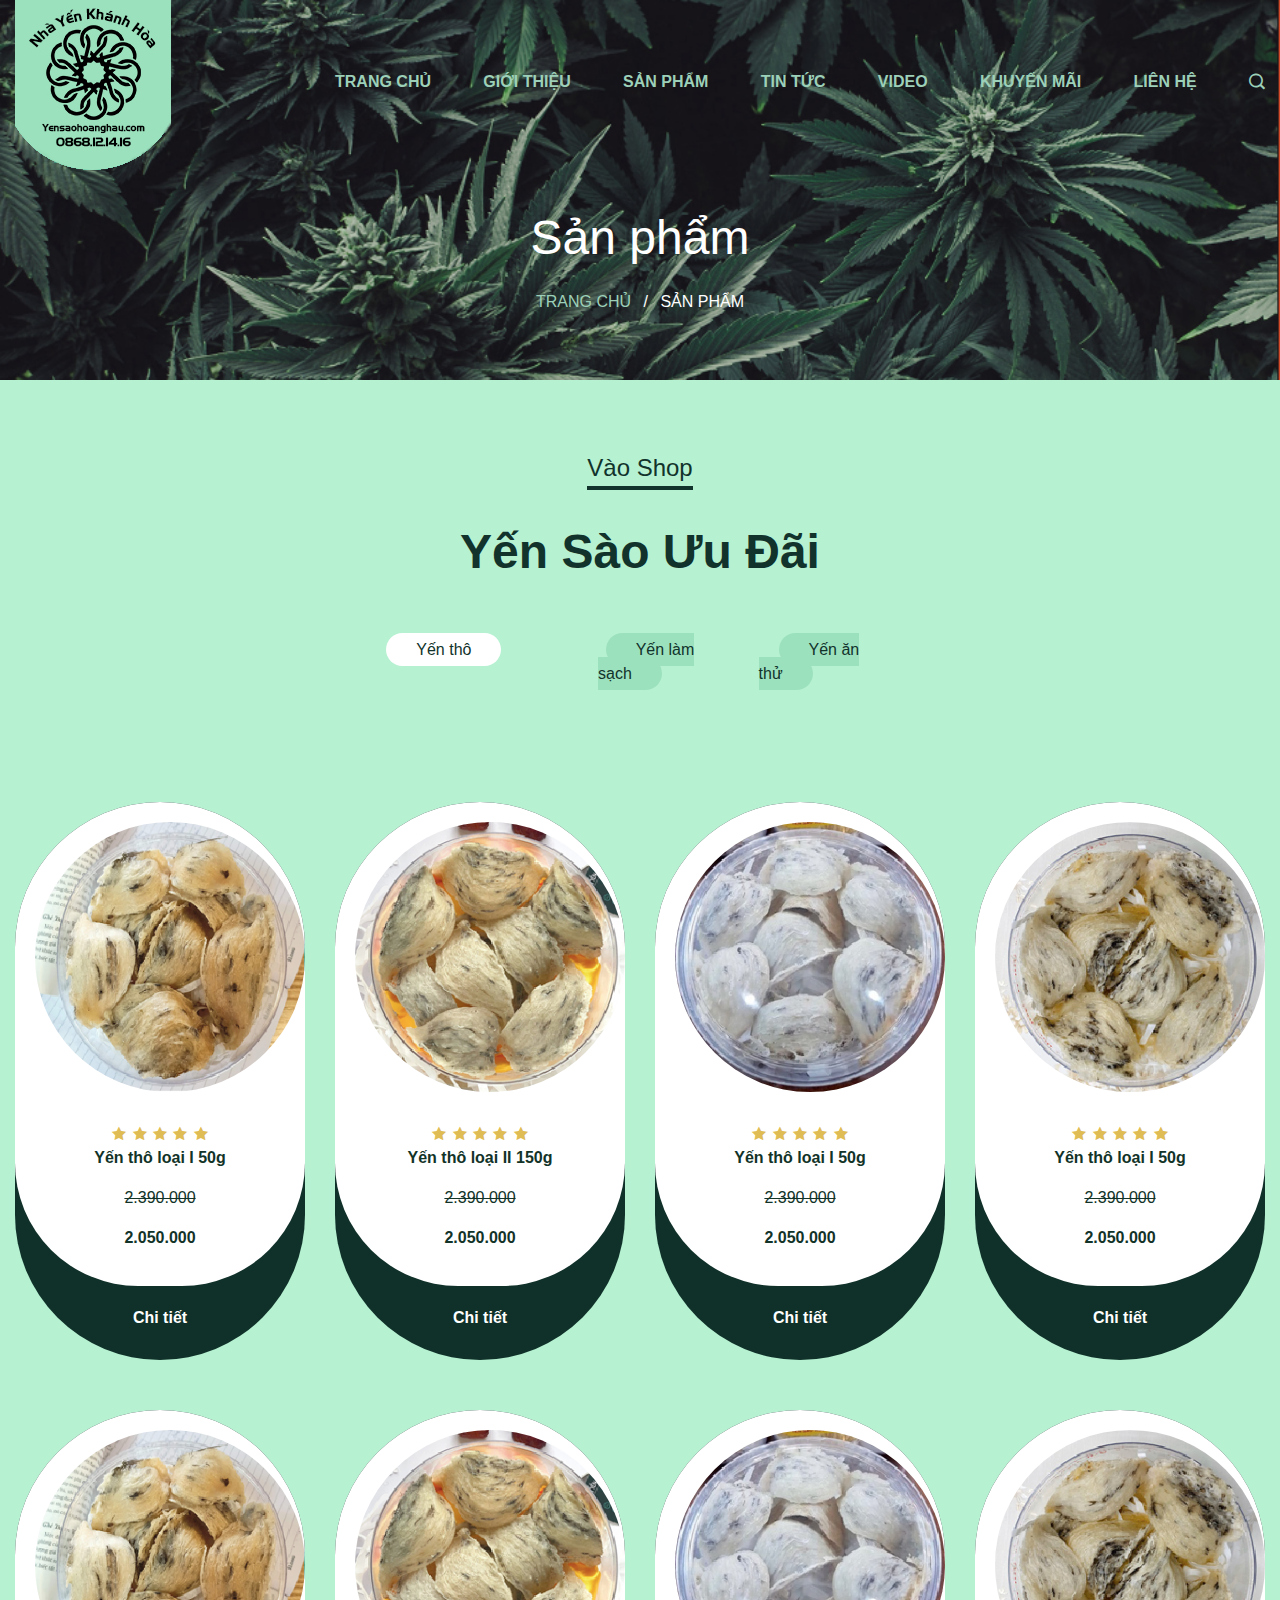
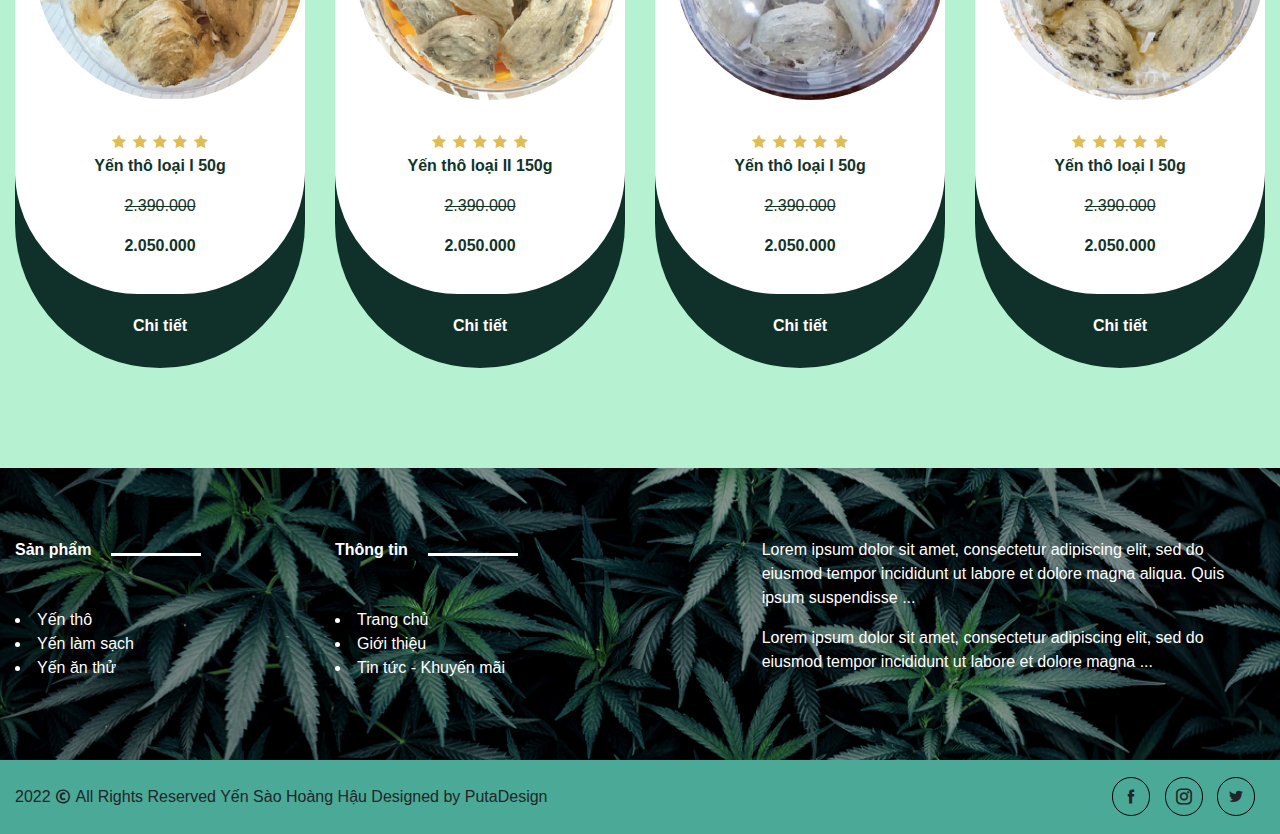
==== page/sanpham.html @ fa3a98c2 "Add files via upload" ====
<!DOCTYPE html>
<html lang="en">
<head>
    <meta charset="UTF-8">
    <meta name="viewport" content="width=device-width, initial-scale=1.0">
    <meta http-equiv="X-UA-Compatible" content="ie=edge">
    <link rel="stylesheet" href="../css/style.css" />
    <link rel="stylesheet" type="text/css" href="../css/animate.css">
	<link rel="stylesheet" type="text/css" href="../css/bootstrap.css">
	<link rel="stylesheet" type="text/css" href="../css/slick.css">
    <link rel="stylesheet" href="https://fonts.googleapis.com/css?family=Lato:100,300,400,700,900" rel="stylesheet">
    <link rel="stylesheet" href="../font/icofont/icofont.min.css">
    <script type="text/javascript" src="../js/script.js"></script>
    <title>Sản phẩm</title>
</head>
	
<body>
    <section class="content">
    	<header class="header-page">
    		<section class="container">
    			<div class="row">
    				<div class="col-xl-3 col-md-3 col-6 col">
    					<img src="../img/logo.png">
    				</div>
    				<div class="col-xl-9 col-md-9 col-6 col">
    					<ul class="menu-pc menu-pc-page">
    						<li><a href="../index.html">TRANG CHỦ</a></li>
    						<li><a href="#">GIỚI THIỆU</a></li>
    						<li><a href="../page/sanpham.html">SẢN PHẨM</a></li>
    						<li><a href="../page/tintuc.html">TIN TỨC</a></li>
    						<li><a href="#">VIDEO</a></li>
    						<li><a href="#">KHUYẾN MÃI</a></li>
    						<li><a href="../page/lienhe.html">LIÊN HỆ</a></li>
    						<li><i class="icofont-search-1 icon"></i></li>
    					</ul>
    					<div class="btn-moblie">
    						<button onclick="nav1Function()">
    							<i class="icofont-navigation-menu"></i>
    						</button>
    					</div>
    				</div>
    			</div>
    			<ul class="menu-mb" id="menu-mb">
    				<div class="header-nav-mb">
    					<img src="../img/logo.png" class="logo-mobile">
    					<span><i class="icofont-close-line-circled" onclick="nav1Function()"></i></span>
    				</div>
    						<li><a href="../index.html">Trang chủ</a></li>
    						<li><a href="#">Giới thiệu</a></li>
    						<li><a href="../page/sanpham.html">Sản phẩm</a></li>
    						<li><a href="../page/tintuc.html">Tin tức</a></li>
    						<li><a href="#">Video</a></li>
    						<li><a href="#">Khuyến mãi</a></li>
    						<li><a href="../page/lienhe.html">Liên hệ</a></li>
    						
    					</ul>
    		</section>
            <section>
                <div class="container">
                    <div class="title-page">
                        <p class="name-page">Sản phẩm</p>
                        <p class="breadrum"><span>TRANG CHỦ </span> &ensp;/&ensp; SẢN PHẨM</p>
                    </div>
                </div>
            </section>
    	</header>
    	<main>
    		<section class="show-shop-page">
                <div class="container">
                    <div class="header-shop">
                        <a href="#" class="link-shop-2 title-page-show">Vào Shop</a>
                        <p class="title-show-shop">Yến Sào Ưu Đãi</p>
                        <div class="nav-shop">
                            <div class="row">
                                <div class="col-xl-4 col-md-4 col-12 col">
                                    <p class="sideleft-btn-link "><a href="#" class="btn-link focus">Yến thô</a></p>
                                </div>
                                <div class="col-xl-4 col-md-4 col-12 col">
                                    <p ><a href="#" class="btn-link">Yến làm sạch</a></p>
                                </div>
                                <div class="col-xl-4 col-md-4 col-12 col">
                                    <p class="sideright-btn-link"><a href="#" class="btn-link">Yến ăn thử</a></p>
                                </div>
                            </div>
                        </div>
                    </div>
                    <div class="slide-show">
                        <div class="image-slider row">
                          <div class="image-item col-xl-3 col-md-4 col-12 col">
                            <a href="../page/sanphamchitiet.html">
                                <div class="image">
                                    <div class="slide-infor">
                                        <img src="../img/yensao1.png" alt="" class="img-click"/>
                                        <div class="rate-star">
                                            <span><i class="icofont-star"></i></span>
                                            <span><i class="icofont-star"></i></span>
                                            <span><i class="icofont-star"></i></span>
                                            <span><i class="icofont-star"></i></span>
                                            <span><i class="icofont-star"></i></span>
                                        </div>
                                        <p class="product-title">Yến thô loại I 50g</p>
                                        <p class="product-sales-price">2.390.000</p>
                                        <p class="product-price">2.050.000</p>
                                    </div>
                                    <p class="view-more">Chi tiết</p>
                                </div>
                            </a>
                          </div>


                          <div class="image-item  col-xl-3 col-md-4 col-12 col">
                            <a href="../page/sanphamchitiet.html">
                                <div class="image">
                                    <div class="slide-infor">
                                        <img src="../img/yensao2.png" alt="" class="img-click"/>
                                        <div class="rate-star">
                                            <span><i class="icofont-star"></i></span>
                                            <span><i class="icofont-star"></i></span>
                                            <span><i class="icofont-star"></i></span>
                                            <span><i class="icofont-star"></i></span>
                                            <span><i class="icofont-star"></i></span>
                                        </div>
                                        <p class="product-title">Yến thô loại II 150g</p>
                                        <p class="product-sales-price">2.390.000</p>
                                        <p class="product-price">2.050.000</p>
                                    </div>
                                    <p class="view-more">Chi tiết</p>
                                </div>
                            </a>
                          </div>


                          <div class="image-item  col-xl-3 col-md-4 col-12 col">
                            <a href="../page/sanphamchitiet.html">
                                <div class="image">
                                    <div class="slide-infor">
                                        <img src="../img/yensao3.png" alt="" class="img-click"/>
                                        <div class="rate-star">
                                            <span><i class="icofont-star"></i></span>
                                            <span><i class="icofont-star"></i></span>
                                            <span><i class="icofont-star"></i></span>
                                            <span><i class="icofont-star"></i></span>
                                            <span><i class="icofont-star"></i></span>
                                        </div>
                                        <p class="product-title">Yến thô loại I 50g</p>
                                        <p class="product-sales-price">2.390.000</p>
                                        <p class="product-price">2.050.000</p>
                                    </div>
                                    <p class="view-more">Chi tiết</p>
                                </div>
                            </a>
                          </div>


                          <div class="image-item  col-xl-3 col-md-4 col-12 col">
                            <a href="../page/sanphamchitiet.html">
                                <div class="image">
                                    <div class="slide-infor">
                                        <img src="../img/yensao4.png" alt="" class="img-click"/>
                                        <div class="rate-star">
                                            <span><i class="icofont-star"></i></span>
                                            <span><i class="icofont-star"></i></span>
                                            <span><i class="icofont-star"></i></span>
                                            <span><i class="icofont-star"></i></span>
                                            <span><i class="icofont-star"></i></span>
                                        </div>
                                        <p class="product-title">Yến thô loại I 50g</p>
                                        <p class="product-sales-price">2.390.000</p>
                                        <p class="product-price">2.050.000</p>
                                    </div>
                                    <p class="view-more">Chi tiết</p>
                                </div>
                            </a>
                          </div>

                          <div class="image-item col-xl-3 col-md-4 col-12 col">
                            <a href="../page/sanphamchitiet.html">
                                <div class="image">
                                    <div class="slide-infor">
                                        <img src="../img/yensao1.png" alt="" class="img-click"/>
                                        <div class="rate-star">
                                            <span><i class="icofont-star"></i></span>
                                            <span><i class="icofont-star"></i></span>
                                            <span><i class="icofont-star"></i></span>
                                            <span><i class="icofont-star"></i></span>
                                            <span><i class="icofont-star"></i></span>
                                        </div>
                                        <p class="product-title">Yến thô loại I 50g</p>
                                        <p class="product-sales-price">2.390.000</p>
                                        <p class="product-price">2.050.000</p>
                                    </div>
                                    <p class="view-more">Chi tiết</p>
                                </div>
                            </a>
                          </div>



                          <div class="image-item  col-xl-3 col-md-4 col-12 col">
                            <a href="../page/sanphamchitiet.html">
                                <div class="image">
                                    <div class="slide-infor">
                                        <img src="../img/yensao2.png" alt="" class="img-click"/>
                                        <div class="rate-star">
                                            <span><i class="icofont-star"></i></span>
                                            <span><i class="icofont-star"></i></span>
                                            <span><i class="icofont-star"></i></span>
                                            <span><i class="icofont-star"></i></span>
                                            <span><i class="icofont-star"></i></span>
                                        </div>
                                        <p class="product-title">Yến thô loại II 150g</p>
                                        <p class="product-sales-price">2.390.000</p>
                                        <p class="product-price">2.050.000</p>
                                    </div>
                                    <p class="view-more">Chi tiết</p>
                                </div>
                            </a>
                          </div>


                          <div class="image-item  col-xl-3 col-md-4 col-12 col">
                            <a href="../page/sanphamchitiet.html">
                                <div class="image">
                                    <div class="slide-infor">
                                        <img src="../img/yensao3.png" alt="" class="img-click"/>
                                        <div class="rate-star">
                                            <span><i class="icofont-star"></i></span>
                                            <span><i class="icofont-star"></i></span>
                                            <span><i class="icofont-star"></i></span>
                                            <span><i class="icofont-star"></i></span>
                                            <span><i class="icofont-star"></i></span>
                                        </div>
                                        <p class="product-title">Yến thô loại I 50g</p>
                                        <p class="product-sales-price">2.390.000</p>
                                        <p class="product-price">2.050.000</p>
                                    </div>
                                    <p class="view-more">Chi tiết</p>
                                </div>
                            </a>
                          </div>


                          <div class="image-item  col-xl-3 col-md-4 col-12 col">
                            <a href="../page/sanphamchitiet.html">
                                <div class="image">
                                    <div class="slide-infor">
                                        <img src="../img/yensao4.png" alt="" class="img-click"/>
                                        <div class="rate-star">
                                            <span><i class="icofont-star"></i></span>
                                            <span><i class="icofont-star"></i></span>
                                            <span><i class="icofont-star"></i></span>
                                            <span><i class="icofont-star"></i></span>
                                            <span><i class="icofont-star"></i></span>
                                        </div>
                                        <p class="product-title">Yến thô loại I 50g</p>
                                        <p class="product-sales-price">2.390.000</p>
                                        <p class="product-price">2.050.000</p>
                                    </div>
                                    <p class="view-more">Chi tiết</p>
                                </div>
                            </a>
                          </div>
                        </div>
                    </div>
                </div>
            </section>
    	</main>
    	<footer>
    		<section class="footer">
    			<div class="container">
    				<div class="row">
    					<div class="col-xl-3 col-md-3 col-12 col">
    						<div class="title-footer">
    							<p>Sản phẩm</p>
    							<span class="line line-footer"></span>
    						</div>
    						<ul class="list-footer">
    							<li><a href="#">Yến thô</a></li>
    							<li><a href="#">Yến làm sạch</a></li>
    							<li><a href="#">Yến ăn thử</a></li>
    						</ul>
    					</div>
    					<div class="col-xl-4 col-md-4 col-12 col">
    						<div class="title-footer">
    							<p>Thông tin</p>
    							<span class="line line-footer"></span>
    						</div>
    						<ul class="list-footer">
    							<li><a href="#">Trang chủ</a></li>
    							<li><a href="#">Giới thiệu</a></li>
    							<li><a href="#">Tin tức - Khuyến mãi</a></li>
    						</ul>
    					</div>
    					<div class="col-xl-5 col-md-5 col-12 col">
    						<div class="text-footer-col3">
    							<p>Lorem ipsum dolor sit amet, consectetur adipiscing elit, sed do eiusmod tempor incididunt ut labore et dolore magna aliqua. Quis ipsum suspendisse ...</p>
    							<p>Lorem ipsum dolor sit amet, consectetur adipiscing elit, sed do eiusmod tempor incididunt ut labore et dolore magna ...</p>
    						</div>
    					</div>
    				</div>
    			</div>
    		</section>
    		<section class="sub-footer">
    			<div class="container">
    				<div class="sub-footer--text">
	    				<div class="sub-footer--text__left">
	    					2022 <i class="icofont-copyright"></i> All Rights Reserved Yến Sào Hoàng Hậu Designed by PutaDesign 
	    				</div>
	    				<div class="sub-footer--text__right"> 
	    					<span><i class="icofont-facebook"></i></span>
	    					<span><i class="icofont-instagram"></i></span>
	    					<span><i class="icofont-twitter"></i></span>
	    				</div>
	    			</div>
    			</div>
    		</section>
    	</footer>
        <button onclick="topFunction()" id="myBtn" title="Go to top"><img src="../img/icon-bird.png" ></button>
    </section>
    <script type="text/javascript" src="../js/jquery-1.11.0.min.js"></script>
    <script type="text/javascript" src="../js/jquery-migrate-1.2.1.min.js"></script>
    <script type="text/javascript" src="../js/jquery.validate.min.js"></script>
    <script type="text/javascript" src="../js/script.js"></script>
    <script type="text/javascript" src="../js/slick.min.js"></script>
    <script type="text/javascript" src="../js/wow.min.js"></script>
    <script type="text/javascript">
      function nav1Function() {
		  var nav1 = document.getElementById("menu-mb");
		  nav1.classList.toggle("active");
		}

        
    </script>
</body>
</html>
---- css/style.css ----
*{
    padding: 0;
    margin: 0;
}

body{
    background: #b6f1d2 !important;
}


.background{
    background: #4baa97;
    clip-path: polygon(0 -3%, 0% 100%, 130% 55%);
    width: 100%;
    height:2900px;
    position: absolute;
    top: 0;
    z-index: -1000;
}

.menu-pc{
    display: flex;
    justify-content: space-between;
    font-weight: 700;
    color: #050000;
    margin-top: 70px;
}

.icon{
    cursor: pointer;
}

.img-banner{
    width: 100%;
}

.title-banner{
    font-size: 3rem;
    margin-top: 100px;
    font-weight: 200;
}

.list-banner{
    font-size: 1.5rem;
    font-weight: 200;
}

.list-banner ul li {
    margin-bottom: 15px;
    align-items: center;
}

.icon-list{
    margin-right:30px;
    background: #b7edde;
    border-radius: 50%;
    padding: 10px;
    font-size: 15px;
}

.text-list{
    font-size: 1.4rem;
}

.list-items{
    display: flex;
    justify-content: space-between;
    margin-top: 30px;
    flex-wrap: wrap;
}

.items-pr-1{
    background: linear-gradient(0deg, rgba(75, 170, 151, 0.5), rgba(0, 0, 0, 0)), url('../img/pr1.png');
    background-size: cover;
    width: 400px;
    height: 400px;
    color: white;
    text-align: center;
    border-radius: 50%;
    margin-bottom: 20px;
}

.items-pr-1__label {
    transform: translateY(250px);
}


.items-pr-2{
    background: linear-gradient(0deg, rgba(75, 170, 151, 0.5), rgba(0, 0, 0, 0)), url('../img/pr2.png');
    background-size: cover;
    width: 400px;
    height: 400px;
    color: white;
    text-align: center;
    border-radius: 50%;
    margin-bottom: 20px;
}

.items-pr-3{
    background: linear-gradient(0deg, rgba(75, 170, 151, 0.5), rgba(0, 0, 0, 0)), url('../img/pr3.png');
    background-size: cover;
    width: 400px;
    height: 400px;
    color: white;
    text-align: center;
    border-radius: 50%;
    margin-bottom: 20px;
}


.title-items{
    font-weight: 700;
    font-size: 1.5rem;
}

.link-shop{
    border-bottom: 2px solid #b8d9c0;
    padding-bottom: 5px;
    font-weight: lighter;
    color: #b8d9c0;
}

.items-pr{
    margin-top: 10px;
}

.why-chose{
    margin-top: 100px;
}

.why-chose-text{
    padding-left: 15%;
    padding-top: 3%;
}

.why-chose-title{
    font-size: 1.3rem;
    font-weight: lighter;
    display: flex;
}

.line{
    display: block;
    width: 100px;
    height: 3px;
    background: black;
    margin-left: 20px;
    margin-top: 20px;
}

.why-chose-subtitle{
    color: #DCDCDC;
    font-size: 2.5rem;
    font-weight: 100;
}


.why-chose-name{
    color: white;
    font-size: 3rem;
}

.why-chose-des{
    text-align: right;
    padding-left: 10px;
    padding-right: 20px;
    font-weight: 200;
    font-size: 21px;
}

.show-shop{
    margin-top: 150px;
}

.header-shop{
    text-align: center;
}

.link-shop-2{
    font-size: 1.5rem;
    border-bottom: 4px solid #b8d9c0;
    padding-bottom: 5px;
    font-weight: lighter;
    color: #b8d9c0;
}

.title-show-shop{
    color: #11332b;
    font-size: 3rem;
    margin-top: 30px;
    font-weight: 700;
}

.nav-shop{
    margin-top: 50px;
    display: flex;
    justify-content: center;
    flex-wrap: wrap;
}

.btn-link{
    color: #11332b;
    background: #9ce1be;
    padding: 8px 30px;
    font-weight: 200;
    border-radius: 25px;
    margin:  20px;
}

.btn-link:hover{
    background: white;
    transition: 0.5s;
}

.image-slider {
  padding-bottom: 50px;
}
.image {
  width: 100%;
  margin-bottom: 20px;
  border-radius: 200px;
  background: #103129;
  text-align: center;
  color: white;
  font-weight: 700;
}

.img-click{
    width: 270px;
    height: 270px;
    border-radius: 50%;
}

.slide-infor{
    padding: 20px;
    background: white;
    border-radius: 200px 200px 170px 170px;
}

.icon-bird-menu{
    margin-right: 15px;
}

.rate-star{
    margin-top: 30px;

}
.rate-star-page{
    color: #e3c14c;
    margin: 10px 0px;
}
.product-title, .product-sales-price , .product-price{
    color: #123328;
}

.view-more{
    padding-top: 20px;
    padding-bottom: 30px;
}

.product-sales-price{
    text-decoration: line-through;
    font-weight: 200;
}

.slick-initialized .slick-slide {
  margin: 0 10px;
}


.slick-dots {
  position: absolute;
  bottom: 0;
  left: 50%;
  transform: translate(-50%, 0);
  display: flex !important;
  align-items: center;
  justify-content: center;
  gap: 0 20px;
}
.slick-dots button {
  font-size: 0;
  width: 15px;
  height: 15px;
  border-radius: 100rem;
  background-color: #eee;
  border: none;
  outline: none;
  transition: all 0.2s linear;
}
.slick-dots .slick-active button {
  background-color: #e2bc55;
}

.slide-show{
    margin-top: 100px;
}

.contact-banner{
    margin-top: 80px;
    background: url('../img/bg-section.png') #44685e;
    text-align: center;
    color: white;
    background-size: cover;
    padding-top: 100px;
    padding-bottom: 100px;
    background-blend-mode: multiply;
    background-attachment: fixed;
    background-position: center;
    background-repeat: no-repeat;
}


.contact-banner__content i{
    font-size: 4rem;
}

.contact-banner--title__content{
    font-size: 2.5rem;
    font-weight: 200;
}

.contact-banner--phone__content{
    font-size: 3rem;
    font-weight: 700;
    margin-bottom: 50px;
}

.contact-btn{

    background: white;
    color: #123328;
    padding: 12px 50px;
    border-radius: 25px;
}

.news{
    margin-top: 100px;
    margin-bottom: 70px;
}

.news-text{
    text-align: center;
}

.news-text__title{
    color: #123328;
    font-size: 1.5rem;
    border-bottom: 5px solid #123328;
    padding-bottom: 10px;
    font-weight: 200;
}

.news-text__subtitle{
    font-size: 3rem;
    color: #123328;
    font-weight: 700;
    margin-top: 30px;
}

.img-news{
    width: 100%;
    border-radius: 55px;
    height: 275px;
}

.img-news-page{
    width: 100%;
    border-radius: 55px;
    height: 275px;
}

.text-news{
    font-size: 1.15rem;
    margin-top: 30px;
    font-weight: 200;

}

.news-row{
    margin-top: 70px;
}

.footer{
    background: url('../img/bg-footer.png');
    background-size: cover;
    padding-top: 70px;
    color: white;
    padding-bottom: 70px;
}

.title-footer{
    display: flex;
}

.line-footer{
    background: white;
    display: block;
    width: 90px;
    height: 3px;
    margin-left: 20px;
    margin-top: 15px;

}

.title-footer p{
    font-weight: 700;
}

.list-footer{
    list-style: disc inside;
    font-weight: 200;
    margin-top: 30px;
}


.text-footer-col3{
    font-weight: 200;
}

.sub-footer{
    background: #4baa97;
    padding-top: 10px;
    padding-bottom: 10px;
}

.sideleft-btn-link{
    text-align: right;
}

.sideright-btn-link{
    text-align: left;
}

.btn-form{
    margin-bottom: 20px;
}


.sub-footer--text{
    display: flex;
    justify-content: space-between;
    flex-wrap: wrap;
    padding-top: 15px;
    padding-bottom: 15px; 
}

.sub-footer--text__right span{
    border: 1px solid black;
    padding: 10px;
    border-radius: 35px;
    font-size: 16px;
    margin-right: 10px;
}

.sub-footer--text__left{
    font-weight: 200;
    font-size: 16px;
}

.des-mb{
    display: none;
}

.btn-moblie{
    display: none;
}

.menu-mb{
        position: fixed;
        left: -10000px;
        transition: 0.5s;
        position: fixed;
        top: 0;
        background: #4baa97;
        color: white;
        z-index: 1000;
        height: 100%;
        width: 35%;
        padding-left: 30px;
        font-weight: 200;
        
    }

.header-page{
    background: url('../img/bg-section.png');
    background-size: cover;
}

.menu-pc-page{
    color: #9dd0b8;
}

.title-page{
    text-align: center;
    padding-top: 30px;
    padding-bottom: 50px;
}

.name-page{
    font-size: 3rem;
    color: white;
    font-weight: 200;
}

.breadrum{
    color: white;
    font-weight: 100;
}

.breadrum span{
    color: #9dd0b8;
}

.body-page{
    background: white !important;
}

.row-contact-1{
    margin-top: 50px;
    margin-bottom: 50px;
}

.items-box-contact{
    text-align: center;
    padding-top: 50px;
    
}

.middle-items{
    border: 1px  dashed black;
    border-top: none;
    border-bottom: none;
}


.icon-contact-page i{
    font-size: 35px;
    background: #9ce1be;
    padding: 25px;
    border-radius: 50%;
}

.icon-contact-page {
    margin-bottom: 40px;
}

.name-box{
    font-weight: 700;
}

.infor-box{
    font-weight: 200;
    margin-bottom: 0 !important;
}

.form-contact-page{
    margin-top: 50px;
    margin-bottom: 50px;
}

.input-form{
    width: 100%;
    background: none;
    border: none;
    border-bottom: 3px solid #133526;
    padding-bottom: 10px;
}

.map{
    border-radius: 45px;
    width: 100%;
}

.form-action{
    padding-top: 30px;

    background: #9ce1be;
    border-radius: 45px;
}

.form-action form{
    padding-left: 50px;
    padding-right: 30px;
}

.title-form{
    font-weight: 700;
    font-size: 1.7rem;
    margin-bottom: 0;
    color: #133526;
}

.btn-form{
    background: #103129;
    color: white;
    border: none;
    padding: 8px 60px;
    border-radius: 50px;
}

.subtitle-form{
    font-weight: 200;
    color: #133526;
}

.wrap-items-form{
    margin-bottom: 20px;
}

::placeholder {
  color: #133526;
  font-weight: 200;
  opacity: 1; /* Firefox */
}

.show-shop-page{
    margin-top: 70px;
}

.post{
    margin: 50px 100px;
}

.title-post{
    text-align: center;
    font-weight: 700;
    font-size: 1.3rem;
    color: #113029;
    border-bottom: 3px solid #CCCCCC;
    margin-bottom: 20px;
    margin-left: 70px;
    margin-right: 70px;

}

.des-post{
    padding-right: 100px;
    padding-left: 100px;
    font-weight: 200;
    margin-bottom: 20px;

}

.items-pr-1:hover , .items-pr-2:hover, .items-pr-3:hover{
    transform: scale(1.05);
    transition: 0.5s;
    cursor: pointer;
    box-shadow: rgba(0, 0, 0, 0.35) 0px 5px 15px;
}

.items-pr-1:hover .items-pr-1__label, .items-pr-2:hover .items-pr-1__label, .items-pr-3:hover .items-pr-1__label{
    color: #e1bb57 !important;
    transition: 0.5s;
}

.img-post{
    width: 100%;
    height: 50%;
    border-radius: 45px;   
    margin-bottom: 20px;
}

.content-last{
    border-bottom: 2px solid #DDDDDD;
    padding-bottom: 20px;
    margin-bottom: 20px;
}

.tag{
    margin-bottom: 20px;
    display: flex;
    flex-wrap: wrap;
}

.tag p a{
    font-size: 16px;
    background: #DDDDDD;
    padding: 5px 15px;
    margin-right: 10px;
}

.tag p a:hover{
    background: #9fe2be;
    transition: 0.5s;
}

.title-post-relate{
    font-weight: 700;
    color: black;
}

.list-post-relate{
    list-style: disc inside;
}

.list-post-relate li{
    font-size: 16px;
}

.list-post-relate li:hover{
    color: #9fe2be;
    transition: 0.5s;
}
.image-item{
    margin-bottom: 30px;
}

.title-page-show{
    color: #11332b;
    border-bottom: 4px solid #11332b;
}

.buying-section{
    margin-top: 70px;
    margin-bottom: 50px;
}

.img-product-show{
    text-align: center;
    margin-right: 70px;
}

.img-product{
    box-shadow: rgba(0, 0, 0, 0.35) 0px 5px 15px;
    border-radius: 50%;
}

.img-product-items{
    border-radius: 50%;
    padding: 15px;
    width: 100%;
}

.gallery-img{
    display: flex;
    justify-content: space-between;
}

.gallery-img-items{
    box-shadow: rgba(0, 0, 0, 0.35) 0px 5px 15px;
    border-radius: 50%;
    padding: 8px;
    background: white;
    cursor: pointer;
}

.gallery-img-items img{
    border-radius: 50%;
}

.gallery-img-items__side{
    transform: translateY(-120px);
}

.gallery-img-items__primary{
    transform: translateY(-60px);
}

.title-product p{
    margin-bottom: 0px;
    font-weight: 700;
    font-size: 1.3rem;
    color: #2DAA97;
}

.price-product{
    color: black;
    font-weight: 700;
    margin: 10px 0px;
}

.price{
    font-weight: 200;
    margin: 0 20px;
    text-decoration: line-through;
}

.title-element{
    color: black;
    font-weight: 700;
    margin-bottom: 10px;
}

.option-element{
    border-bottom: 3px solid #DDDDDD;
    padding-bottom: 12px;
}

.option-element-items{
    display: flex;
    
}
.option-element-items p{
    margin-right: 20px;
    border-radius: 25px;
    border: 1px solid black;
    text-align: center;
    font-weight: 200;
}

.weight{
    width: 150px;
}

.price-options{
    width: 200px;
}

.weight-active{
    background: #9ce2bc;
    border: none !important;
}

.price-options-active{
    background: #4dae9a;
    border: none !important;
}

.infor-product{
    padding-top: 20px;
    font-weight: 200;
    font-size: 18px;
    border-bottom: 3px solid #DDDDDD;
    padding-bottom: 15px;
}

.infor-product ul {
    list-style: disc inside;
}

.infor-product ul li{
    font-size: 17.5px;
}

.action-buying{
    margin: 20px 0px;
    display: flex;
}

.sidebar-img{
    width: 100%;
}

.overload{
    display: block;
    background: black;
    width: 100%;
    height: 100%;
    position: fixed;
    z-index: 998;
    top: 0;
    left: 0;
    opacity: 0.5;
}

#form-order{
    display: none;
}

.on{
    display: block !important;
    transition: 0.5s;
}

.order{
    position: fixed;
    z-index: 999;
    top: 10%;
    left: 20%;
    padding: 20px;
    text-align: right;
    width: 60%;
}

.order-form{
    background: white;
    text-align: center;
    padding: 30px 70px;
    border-radius: 45px;
}

.order-form p {
    color: #123326;
    font-weight: 700;
    font-size: 1.5rem;
}

.order-form__input{
    width: 100%;
    padding: 5px 20px;
    border-radius: 45px;
    border: 1px solid #CCCCCC;
    margin-bottom: 20px;
}

.icofont-close{
    color: white;
    font-size: 30px;
    padding: 15px;
}

.form-items-weight , .form-items-price{
    font-size: 1rem !important;
    color: white !important;
    font-weight: 600 !important;
    padding: 10px;
}

.form-items-weight{
    width: 120px !important;
}

.form-items-price{
    width: 170px !important;
}

.textarea-form{
    padding: 5px 20px;
    border-radius: 25px;
}

.btn-action-order{
    width: 100%;
    background: #4aa997;
    text-align: center;
    border: none;
    padding: 10px;
    color: white;
    font-weight: 700;
    border-radius: 45px; 
}
.quantity{
    border-radius: 45px;
    border: 1px solid black;
    width: 125px;
    padding: 5px 0;
    margin-right: 20px;
}

.minus , .plus{
    width: 35px;
    border: none;
    background: none;
}

.input-text{
    width: 40px;
    border: none;
    text-align: center;
}

.btn-buy-now{
    border: none;
    background: #9fddc0;
    font-weight: 200;
    padding-left: 35px;
    padding-right: 35px;
    border-radius: 45px; 
}

.section-title{
    display: flex;
    justify-content: space-between;
    width: 100%;
    align-items: center;
    margin-bottom: 35px;
}

.section-title b {
    display: block;
    -webkit-box-flex: 1;
    -ms-flex: 1;
    flex: 1;
    height: 2px;
    opacity: .1;
    background-color: black;
}

.section-title-center span{
    text-align: center;
    border: 1px solid #CCCCCC;
    border-radius: 45px;
    padding: 5px 65px;
    font-weight: 700;
}

.content-section-post{
    font-weight: 200;
}

.img-content-section{
    width: 100%;
    margin-bottom: 1rem;
}

.content-des-product{
    margin-bottom: 50px;
}

.title-sidebar{
    background: #4bac9b;
    color: white;
}

.sidebar-items__wrap{
    border-bottom: 2px solid #DDDDDD;
    padding-bottom: 20px;
    margin-bottom: 20px;
}
@media only screen and (max-width: 1200px){
    .menu-pc{
        display: none;
    }

    .items-pr-1, .items-pr-2, .items-pr-3{
        margin: 20px;
    }

    .list-items{
        justify-content: center;
    }

    .title-banner{
        margin-top: 50px;
    }

    .order{
        top: 5%;
        width: 80%;
        left: 10%;
    }

    .price{
        margin: 0px 0px;
    }

    .post {
        margin: 50px 50px;
    }

    .title-banner{
        font-size: 2rem;
    }

    .list-banner{
        font-size: 1rem;
    }

    .items-pr{
        margin-top: 50px;
    }

    .why-chose-subtitle, .why-chose-name{
        font-size: 2rem;
    }

    

    .des-mb{
        display: block;
    }

    .text-news{
        font-size: 1rem;
    }

    .des-pc{
        display: none;
    }

    .des-mb{
        text-align: center !important;
        margin-top: 30px;
    }

    .header-nav-mb{
        display: flex;
        justify-content: space-between;
        margin-bottom: 20px;
        overflow-y: auto;
    }

    .header-nav-mb span{
        margin: 20px;
    }

    .icofont-close-line-circled{
        font-size: 2rem;
    }


    .menu-mb li{
        font-size: 1.3rem;
        margin-bottom: 15px;
    }

    .logo-mobile{
        width: 25%;
    }

    .btn-moblie{
        display: block;
    }

    .btn-moblie{
        text-align: right;
        margin-top: 20px;
    }

    .btn-moblie button{
        background: #9ce1be;
        padding: 10px 15px;
        border: 1px solid black;
        border-radius: 10px;

    }

    .img-click{
        width: 250px;
        height: 250px;
    }

    .img-news{
        height: 200px;
    }

}


@media only screen and (max-width: 900px){
    .background{
        height: 2200px;
    }

    .items-pr-1, .items-pr-2, .items-pr-3{
        width: 300px;
        height: 300px;
    }

    .items-pr-1__label{
        transform: translateY(180px);
    }

    .title-banner{
        margin-top: 30px;
    }

    .title-form{
        font-size: 1.5rem;
    }

    .order{
        width: 100%;
        top: 0;
        left: 0;
        padding:0;
    }

    .order-form{
        overflow-y: auto;
        height: 600px;
        padding: 30px 30px;
    }

    .line-footer{
        width: 40px;
    }

    .list-footer{
        margin-top: 0px;
        margin-bottom: 20px;
    }

    .sideleft-btn-link, .sideright-btn-link{
        text-align: center;
    }

    .post{
        margin: 50px 0px;
    }

    .des-post{
        padding-right: 50px;
        padding-left: 50px;
    }

    .menu-mb{
        width: 50%;
    }

    .img-product-show{
        margin-right: 55px;
    }

    .img-news{
        height: 150px;
        border-radius: 25px;
    }

    .news-text__title{
        font-size: 1.2rem;
    }

    .contact-banner--phone__content{
        font-size: 2.5rem;
    }

    .img-click {
        width: 175px;
        height: 175px;
    }

    .title-show-shop{
        font-size: 2rem;
    }

    .line{
        height: 2px;
        margin-left: 15px;
        margin-top: 12px;
        
    }

    .why-chose-title{
        font-size: 0.8rem;
    }

    

    .title-banner{
        font-size: 1.6rem;
    }

    .text-list {
        font-size: 1rem;
    }

    .icon-list{
        padding: 8px;
        font-size: 12px;
    }

    .title-items{
        font-size: 1.2rem;
    }

    .why-chose-subtitle, .why-chose-name {
        font-size: 1.5rem;
    }

    .news-text__subtitle{
        font-size: 2rem;
    }

    .text-news {
        font-size: 1rem;
    }
}

@media only screen and (max-width: 600px){
    .des-post{
        padding-right: 10px;
        padding-left: 10px;
    }

    .line-footer {
        width: 90px;
    }

    .title-post{
        margin-left: 0px;
        margin-right: 0px;
    }

    .tag{
        flex-wrap: wrap;
    }

    .tag a{
        margin-bottom: 10px;

    }

    .img-news{
        height: 60%;
    }

    .text-news {
        font-size: 1rem;
    }

    .menu-mb{
        width: 100%;
    }

    .img-click{
        width: 100%;
        height: 100%;
    }

    

    .background{
        clip-path: polygon(0 -5%, 0% 100%, 125% 28%);
        height: 3800px;
    }

    .why-chose-text{
        padding-left: 0px;
    }

    .btn-link{
        width: 100%;
        margin-bottom: 20px;
    }

    .why-chose-title {
        font-size: 1rem;
    }

    .line{
        margin-top: 15px;
    }
    .sub-footer--text{
        text-align: center;
        justify-content: center;
    }

    .sub-footer--text__left{
        margin-bottom: 20px;
    }

    .img-news-page{
        border-radius: 30px;
    }
}
.active{
    left: 0 !important;
}

.hover-box:hover{
    color:#dfbc54;
    transition: 0.3s;
}

.focus{
    background: white;
}

.icofont-star{
    color: #dfbc54 !important;
}

.image:hover {
    background: #dfbc54;
    color: #103129;
    transition: 0.5s;

}


.number-page{
    display: flex;
    justify-content: center;
    margin-bottom: 50px;
}

.box-infor-news{
    margin-bottom: 30px;
}

.number-page__items span{
    color: white;
    background: #10312b;
    font-weight: 200;
    margin: 20px;
    border-radius: 50px;
    width: 50px;
    height: 50px;
    display: block;
    text-align: center;
    align-items: center;
    padding-top: 10px;
}

.number-page__items span:hover{
    background: #9ce1be !important;
    font-weight: 700 !important;
    transition: 0.8s;    
}




.active-number-page{
    background: #9ce1be !important;
    font-weight: 700 !important;

}

#myBtn {
  display: none;
  position: fixed;
  bottom: 35px;
  right: 30px;
  z-index: 99;
  font-size: 20px;
  border: none;
  outline: none;
  box-shadow: rgba(0, 0, 0, 0.3) 0px 19px 38px, rgba(0, 0, 0, 0.22) 0px 15px 12px;
  background-color: white;
  color: black;
  cursor: pointer;
  padding: 5px 7.5px;
  border-radius: 45px;
}


#myBtn:hover{
    background: #dfbc54;
}

.menu-pc li a:hover{
    color: #e9b74f;
}

@media only screen and (max-width: 320px){
    .contact-banner--phone__content{
        font-size: 2rem;
    }

    .icon-list{
        margin-right: 10px;
    }

    .items-pr-1, .items-pr-2, .items-pr-3{
        width: 250px;
        height: 250px;
    }

    .items-pr-1__label{
        transform: translateY(130px);
    }

    .news-text__subtitle{
        font-size: 1.5rem;
    }

    .title-banner{
        font-size: 1.4rem;
    }
}
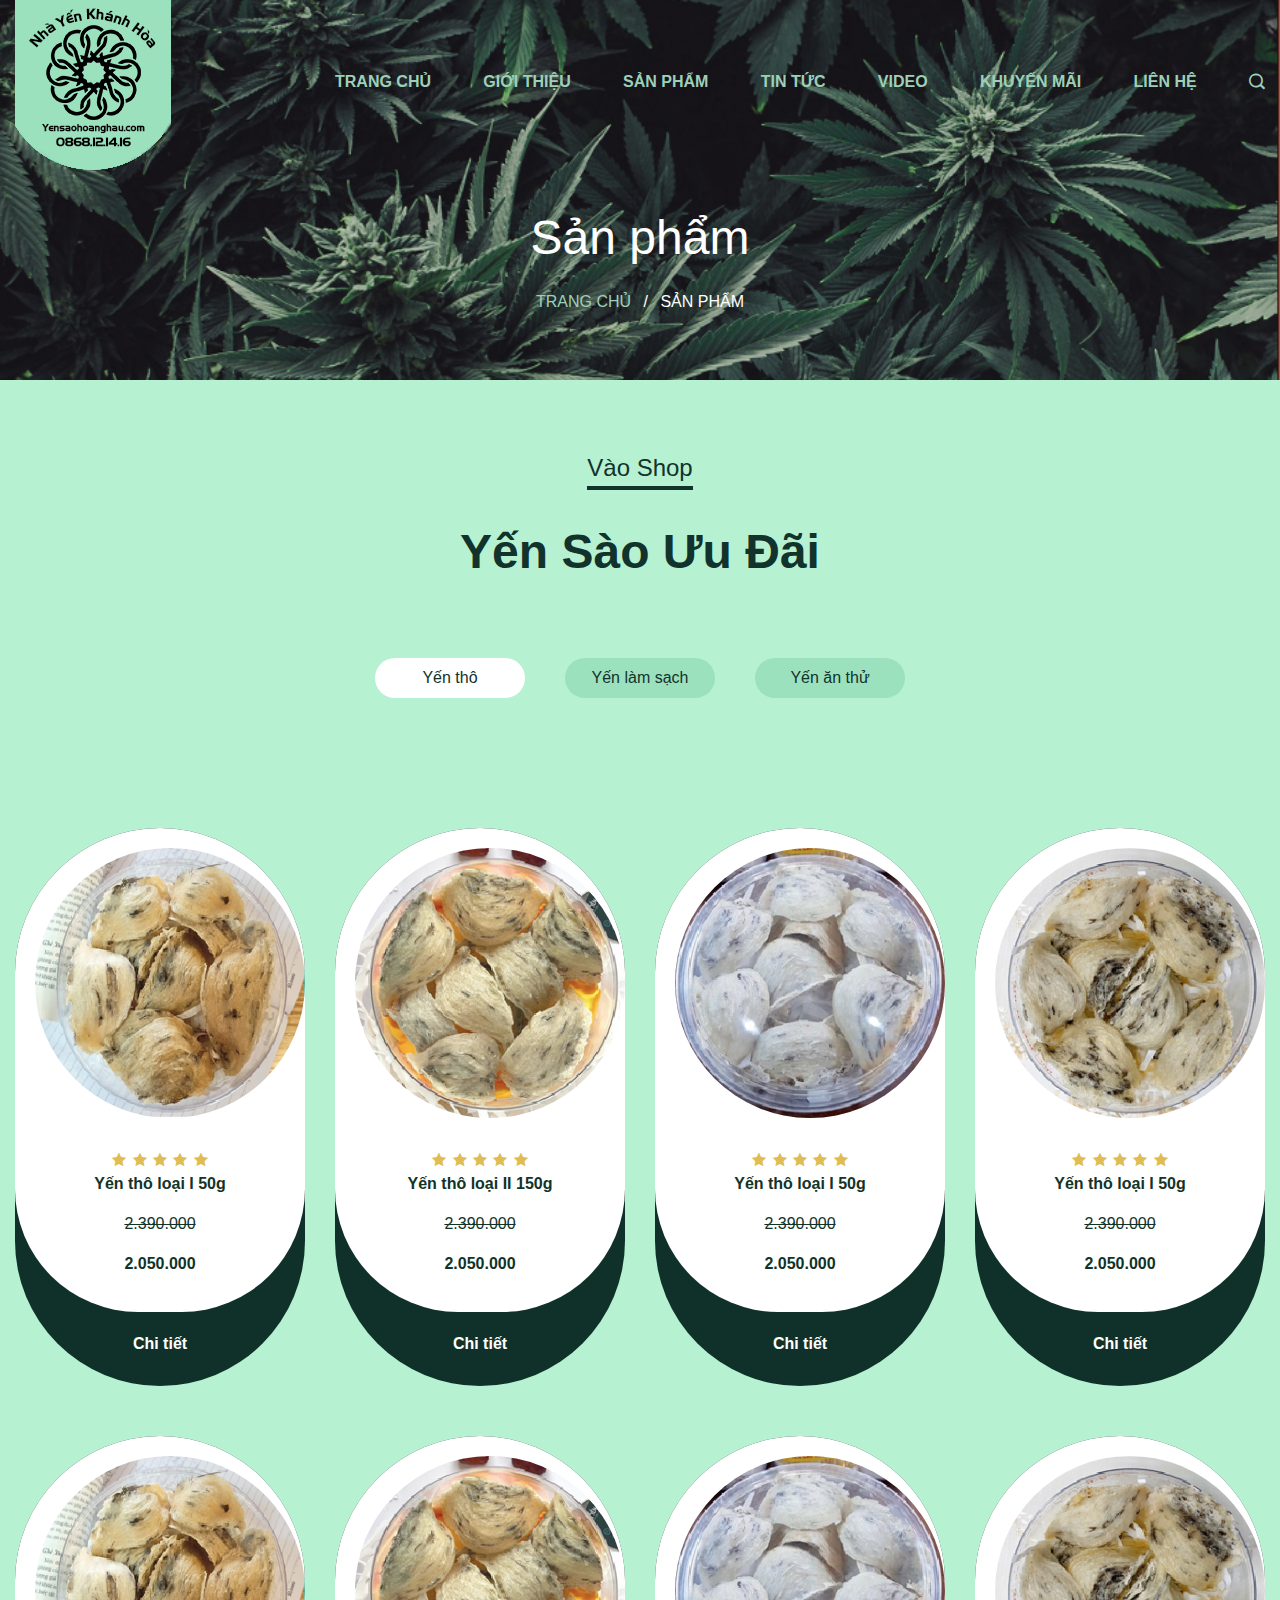
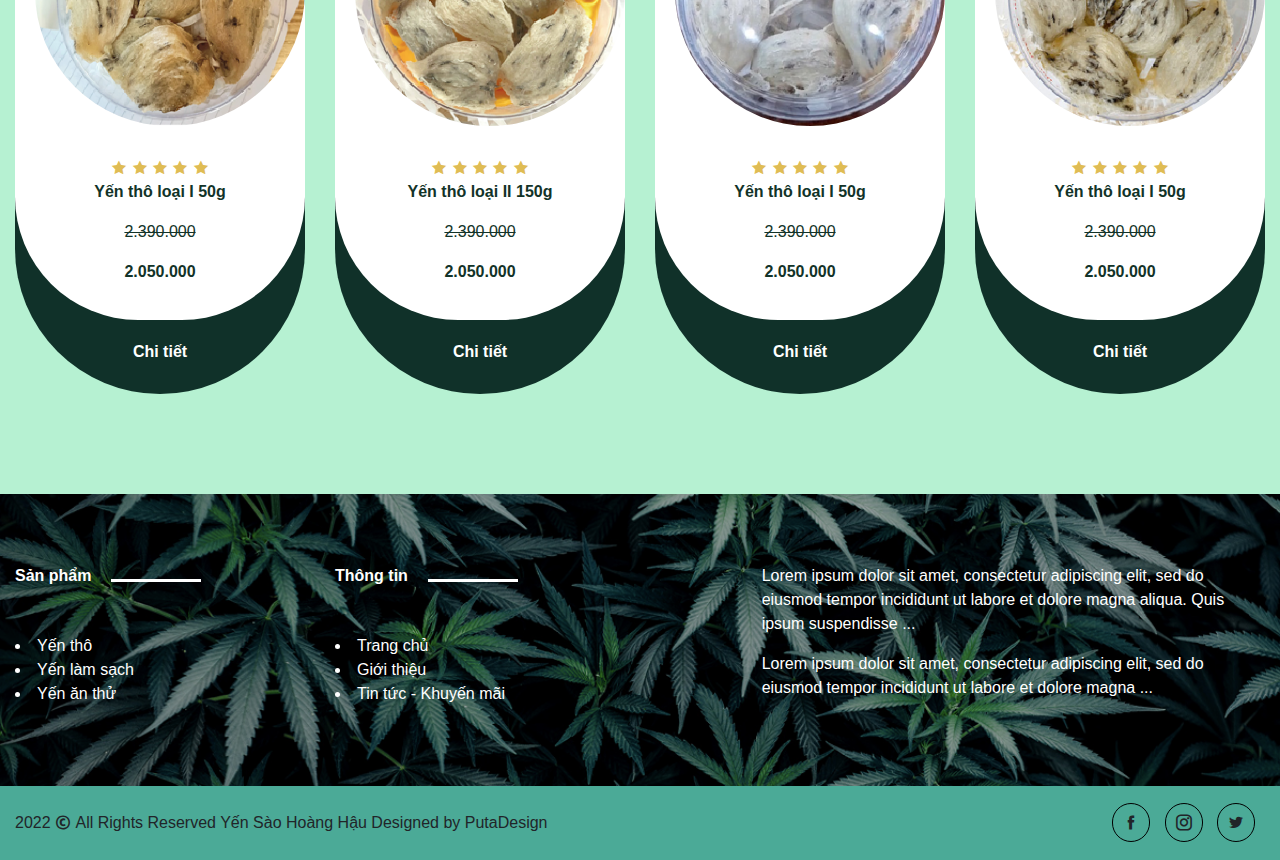
==== commit 7fe0bed5: "Update sanpham.html" ====
--- a/page/sanpham.html
+++ b/page/sanpham.html
@@ -71,17 +71,16 @@
                         <a href="#" class="link-shop-2 title-page-show">Vào Shop</a>
                         <p class="title-show-shop">Yến Sào Ưu Đãi</p>
                         <div class="nav-shop">
-                            <div class="row">
-                                <div class="col-xl-4 col-md-4 col-12 col">
-                                    <p class="sideleft-btn-link "><a href="#" class="btn-link focus">Yến thô</a></p>
-                                </div>
-                                <div class="col-xl-4 col-md-4 col-12 col">
-                                    <p ><a href="#" class="btn-link">Yến làm sạch</a></p>
-                                </div>
-                                <div class="col-xl-4 col-md-4 col-12 col">
-                                    <p class="sideright-btn-link"><a href="#" class="btn-link">Yến ăn thử</a></p>
-                                </div>
-                            </div>
+                                <div class="nav-shop__items">
+                                    <p class="btn-link focus"><a href="#">Yến thô</a></p>
+                                </div>
+                                <div class="nav-shop__items">
+                                    <p class="btn-link"><a href="#" >Yến làm sạch</a></p>
+                                </div>
+                                <div class="nav-shop__items">
+                                    <p class="btn-link"><a href="#" >Yến ăn thử</a></p>
+                                </div>
+                            
                         </div>
                     </div>
                     <div class="slide-show">
--- a/css/style.css
+++ b/css/style.css
@@ -198,13 +198,18 @@
     flex-wrap: wrap;
 }
 
+.nav-shop__items{
+    margin-bottom: 10px;
+}
+
 .btn-link{
     color: #11332b;
     background: #9ce1be;
-    padding: 8px 30px;
+    padding: 8px 0px;
     font-weight: 200;
     border-radius: 25px;
     margin:  20px;
+    width: 150px;
 }
 
 .btn-link:hover{
@@ -1311,7 +1316,7 @@
     }
 
     .btn-link{
-        width: 100%;
+        
         margin-bottom: 20px;
     }
 
@@ -1450,4 +1455,4 @@
     .title-banner{
         font-size: 1.4rem;
     }
-}+}
